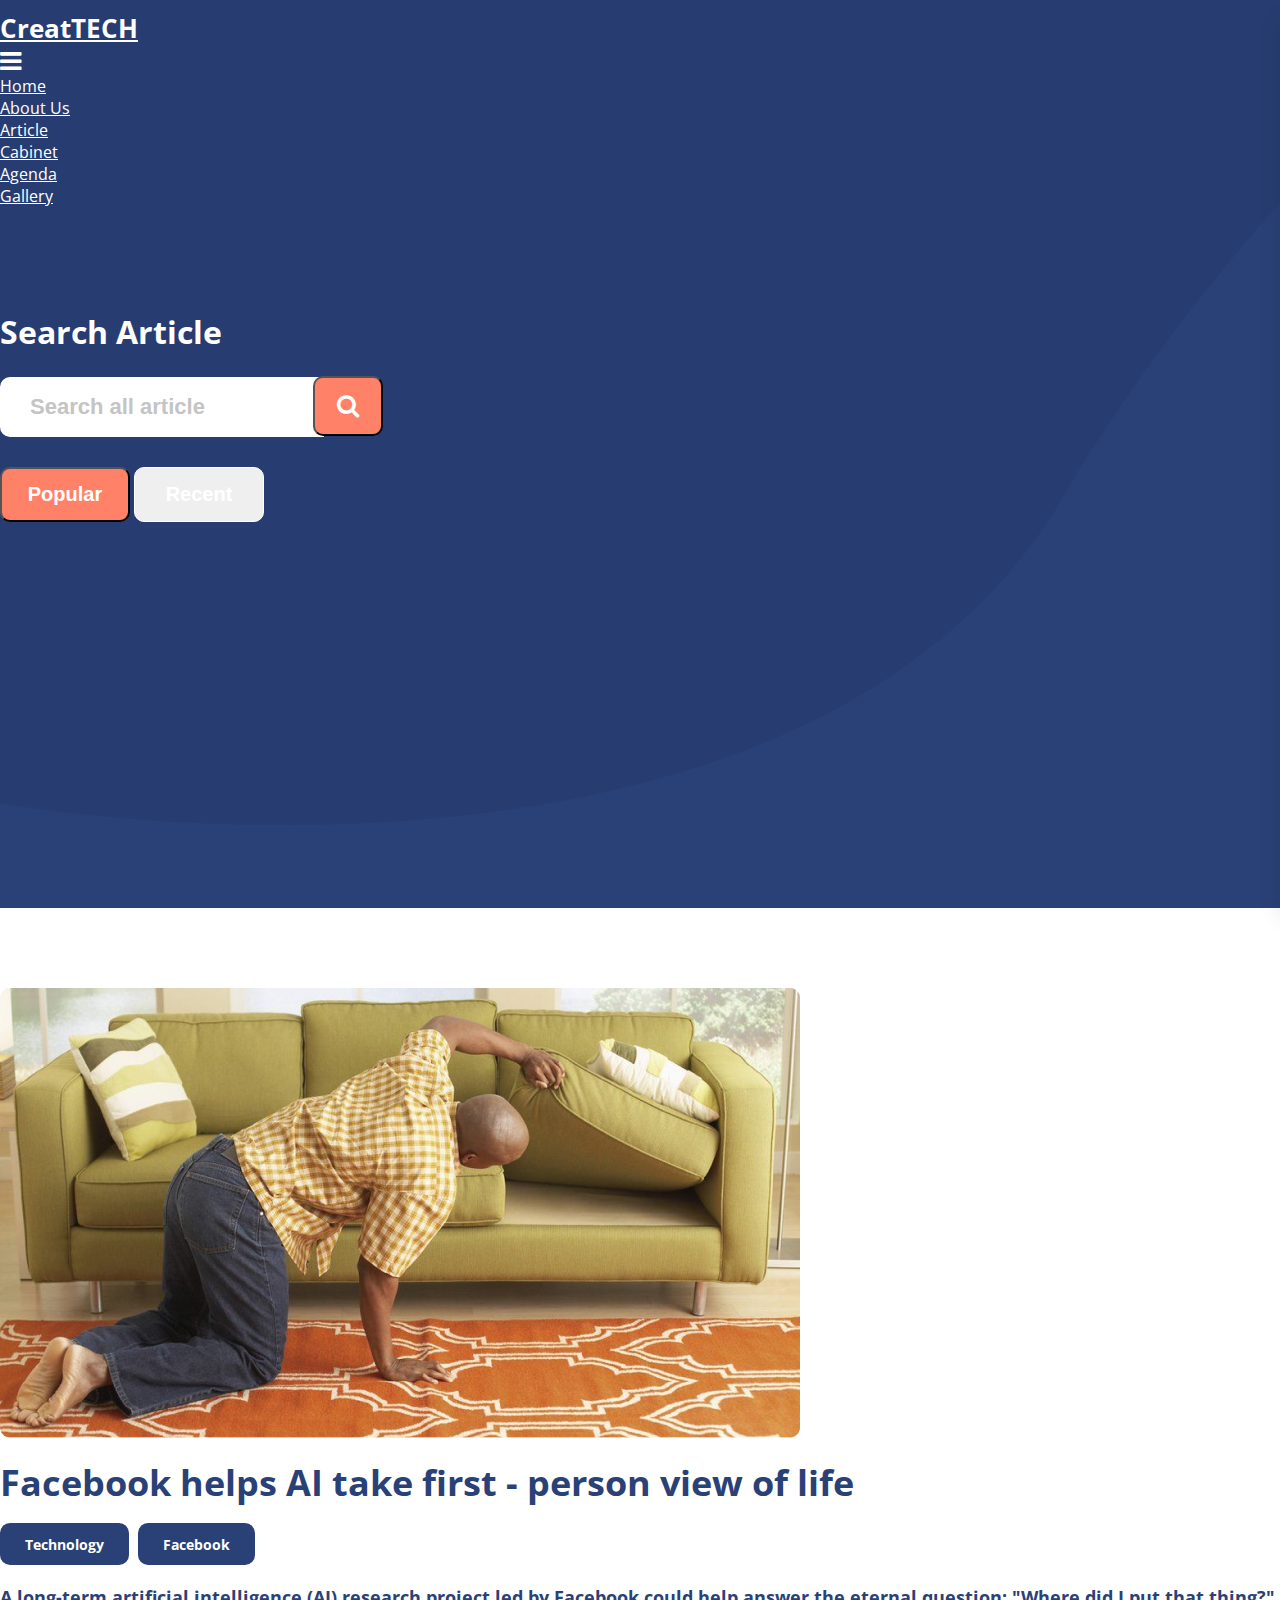
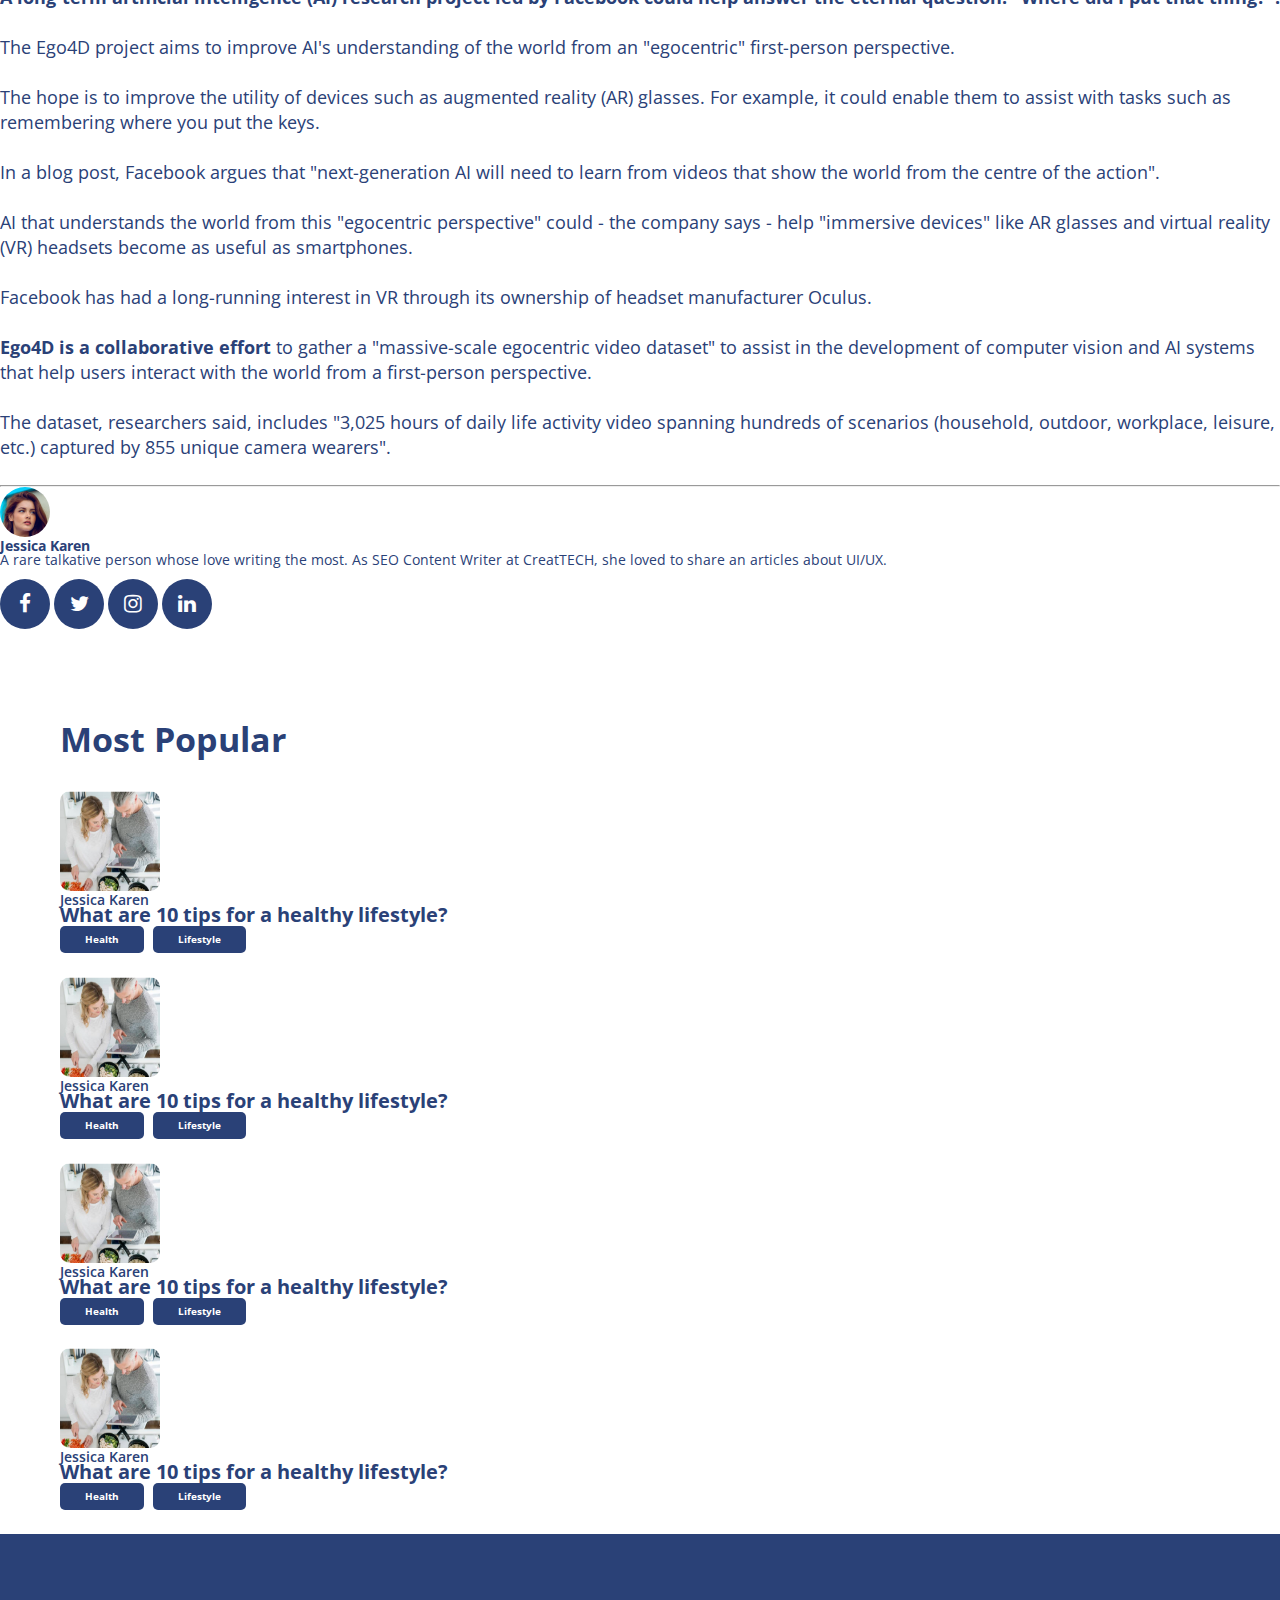
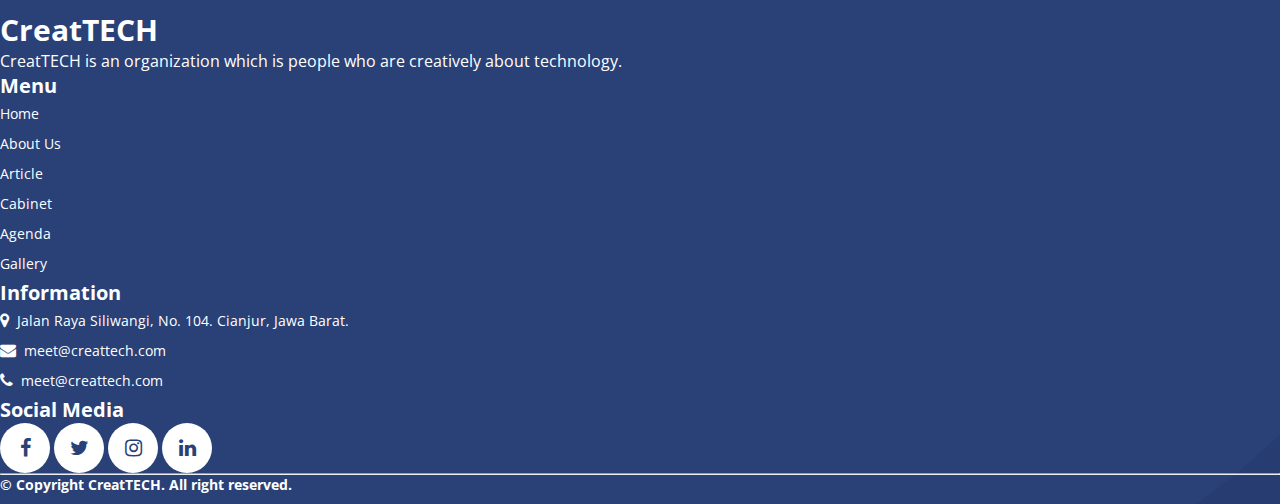
==== article-detail.html @ 6fa4849e "feat: all" ====
<!DOCTYPE html>
<html lang="en">

<head>
    <meta charset="UTF-8">
    <meta http-equiv="X-UA-Compatible" content="IE=edge">
    <meta name="viewport" content="width=device-width, initial-scale=1.0">
    <title>CreatTECH - a creative technology organization.</title>
    <link rel="stylesheet" href="assets/css/app.css">
    <link href="https://cdn.jsdelivr.net/npm/bootstrap@5.1.3/dist/css/bootstrap.min.css" rel="stylesheet"
        integrity="sha384-1BmE4kWBq78iYhFldvKuhfTAU6auU8tT94WrHftjDbrCEXSU1oBoqyl2QvZ6jIW3" crossorigin="anonymous">
    <link rel="stylesheet" href="https://cdnjs.cloudflare.com/ajax/libs/font-awesome/4.0.0/css/font-awesome.css">
</head>

<body>
    
    <div class="body__container">
        <div class="background-banner">
            <!-- Mobile menu -->
            <div class="mobile__view">
                <div class="mobile__view-header">
                    <div class="mobile__view-close">
                        <i class="fa fa-times navbar__toggler"></i>
                    </div>
                </div>
                <div class="mobile__view-body"></div>
            </div>
            <!-- End Mobile menu -->
            <nav class="navbar navbar-expand-lg py-3 navbar-dark">
                <div class="container">
                    <a class="navbar-brand" href="#">CreatTECH</a>
                    <div class="d-inline-block d-lg-none ms-md-0 ms-auto py-2"><i
                            class="fa fa-bars navbar__toggler"></i></div>
                    <div class="d-none d-lg-block">
                        <ul class="navbar-nav ms-auto mb-2 mb-lg-0" id="navbar__clone">
                            <li class="nav-item pe-md-5">
                                <a class="nav-link" href="index.html">Home</a>
                            </li>
                            <li class="nav-item pe-md-5">
                                <a class="nav-link" href="#about">About Us</a>
                            </li>
                            <li class="nav-item pe-md-5">
                                <a class="nav-link" href="#article">Article</a>
                            </li>
                            <li class="nav-item pe-md-5">
                                <a class="nav-link" href="#cabinet">Cabinet</a>
                            </li>
                            <li class="nav-item pe-md-5">
                                <a class="nav-link" href="#agenda">Agenda</a>
                            </li>
                            <li class="nav-item">
                                <a class="nav-link" href="#gallery">Gallery</a>
                            </li>
                        </ul>
                    </div>
                </div>
            </nav>
            <!-- Search Section -->
            <section id="search">
                <div class="search__content">
                    <div
                        class="d-flex justify-content-center align-items-center text-center container search__container w-50">
                        <div class="row">
                            <h1 class="search__title">Search Article</h1>
                            <form action="#" class="form-search form-inline">
                                <div class="input-group">
                                    <input type="text" class="form-control search__input" placeholder="Search all article">
                                    <button type="button" class="btn btn__search-article"><i
                                            class="fa fa-search"></i></button type="button">
                                </div>
                            </form>
                            <div class="search__addons">
                                <button type="button" class="btn btn-popular me-3">Popular</button>
                                <button type="button" class="btn btn-recent">Recent</button>
                            </div>
                        </div>
                    </div>
                </div>
            </section>
    
            <!-- End Search Section -->
        </div>
    
        <!-- Detail Section -->
    
        <section id="detail">
            <div class="detail__content">
                <div class="container">
                    <div class="row">
                        <div class="col-lg-8 col-sm-12 col-xs-12 detail__content-left">
                            <div class="detail__container">
                                <div class="detail__image">
                                    <img src="assets/images/article/article-detail-image-1.png" width="800" height="450"
                                        class="img-fluid" alt="">
                                </div>
                                <div class="detail__title">
                                    <h1>Facebook helps AI take first - person view of life</h1>
                                </div>
                                <div class="detail__tag">
                                    <span><a href="#">Technology</a></span>
                                    <span><a href="#">Facebook</a></span>
                                </div>
                                <div class="detail__content-text">
                                    <p>
                                        <b>A long-term artificial intelligence (AI) research project led by Facebook could
                                            help
                                            answer the eternal question: "Where did I put that thing?".
                                        </b><br><br>
                                        The Ego4D project aims to improve AI's understanding of the world from an
                                        "egocentric"
                                        first-person perspective. <br><br>
                                        The hope is to improve the utility of devices such as augmented reality (AR)
                                        glasses.
                                        For example, it could enable them to assist with tasks such as remembering where you
                                        put
                                        the keys. <br><br>
                                        In a blog post, Facebook argues that "next-generation AI will need to learn from
                                        videos
                                        that show the world from the centre of the action". <br><br>
                                        AI that understands the world from this "egocentric perspective" could - the company
                                        says - help "immersive devices" like AR glasses and virtual reality (VR) headsets
                                        become
                                        as useful as smartphones. <br><br>
                                        Facebook has had a long-running interest in VR through its ownership of headset
                                        manufacturer Oculus. <br><br>
                                        <b>Ego4D is a collaborative effort</b> to gather a "massive-scale egocentric video
                                        dataset" to
                                        assist in the development of computer vision and AI systems that help users interact
                                        with the world from a first-person perspective. <br><br>
                                        The dataset, researchers said, includes "3,025 hours of daily life activity video
                                        spanning hundreds of scenarios (household, outdoor, workplace, leisure, etc.)
                                        captured
                                        by 855 unique camera wearers".
                                    </p>
                                </div>
                            </div>
                            <div class="detail__line">
                                <hr class="detail__line-hr">
                            </div>
                            <div class="detail__author d-flex align-items-center">
                                <img src="assets/images/avatar.png" alt="">
                                <div class="flex-column ps-3 pt-3">
                                    <div class="detail__author-name">
                                        <h3>Jessica Karen</h3>
                                    </div>
                                    <div class="detail__author-description">
                                        <p>A rare talkative person whose love writing the most. As SEO Content Writer at
                                            CreatTECH, she loved to share an articles about UI/UX.</p>
                                    </div>
                                </div>
                            </div>
                            <div class="detail__share">
                                <ul>
                                    <li class="me-2"><a href="#"><i class="fa fa-facebook"></i></a></li>
                                    <li class="me-2"><a href="#"><i class="fa fa-twitter"></i></a></li>
                                    <li class="me-2"><a href="#"><i class="fa fa-instagram"></i></a></li>
                                    <li class="me-2"><a href="#"><i class="fa fa-linkedin"></i></a></li>
                                </ul>
                            </div>
                        </div>
                        <div class="col-lg-4 col-sm-12 col-xs-12 d-none d-lg-block detail__content-right">
                            <div class="detail__popular-text">
                                <h1>Most Popular</h1>
                            </div>
                            <div class="detail__popular-container">
                                <div class="detail__popular-content d-flex align-items-center">
                                    <div class="detail__popular-thumbnail">
                                        <a href="">
                                            <img src="assets/images/article/article-image-3.png" width="100" alt="">
                                        </a>
                                    </div>
                                    <div class="flex-column ps-3">
                                        <div class="detail__popular-author">
                                            <h3>Jessica Karen</h3>
                                        </div>
                                        <div class="detail__popular-title">
                                            <h1>What are 10 tips for a healthy lifestyle?</h1>
                                        </div>
                                        <div class="detail__popular-tag">
                                            <span><a href="#">Health</a></span>
                                            <span><a href="#">Lifestyle</a></span>
                                        </div>
                                    </div>
                                </div>
                                <div class="detail__popular-content d-flex align-items-center">
                                    <div class="detail__popular-thumbnail">
                                        <a href="">
                                            <img src="assets/images/article/article-image-3.png" width="100" alt="">
                                        </a>
                                    </div>
                                    <div class="flex-column ps-3">
                                        <div class="detail__popular-author">
                                            <h3>Jessica Karen</h3>
                                        </div>
                                        <div class="detail__popular-title">
                                            <h1>What are 10 tips for a healthy lifestyle?</h1>
                                        </div>
                                        <div class="detail__popular-tag">
                                            <span><a href="#">Health</a></span>
                                            <span><a href="#">Lifestyle</a></span>
                                        </div>
                                    </div>
                                </div>
                                <div class="detail__popular-content d-flex align-items-center">
                                    <div class="detail__popular-thumbnail">
                                        <a href="">
                                            <img src="assets/images/article/article-image-3.png" width="100" alt="">
                                        </a>
                                    </div>
                                    <div class="flex-column ps-3">
                                        <div class="detail__popular-author">
                                            <h3>Jessica Karen</h3>
                                        </div>
                                        <div class="detail__popular-title">
                                            <h1>What are 10 tips for a healthy lifestyle?</h1>
                                        </div>
                                        <div class="detail__popular-tag">
                                            <span><a href="#">Health</a></span>
                                            <span><a href="#">Lifestyle</a></span>
                                        </div>
                                    </div>
                                </div>
                                <div class="detail__popular-content d-flex align-items-center">
                                    <div class="detail__popular-thumbnail">
                                        <a href="">
                                            <img src="assets/images/article/article-image-3.png" width="100" alt="">
                                        </a>
                                    </div>
                                    <div class="flex-column ps-3">
                                        <div class="detail__popular-author">
                                            <h3>Jessica Karen</h3>
                                        </div>
                                        <div class="detail__popular-title">
                                            <h1>What are 10 tips for a healthy lifestyle?</h1>
                                        </div>
                                        <div class="detail__popular-tag">
                                            <span><a href="#">Health</a></span>
                                            <span><a href="#">Lifestyle</a></span>
                                        </div>
                                    </div>
                                </div>
                            </div>
                        </div>
                    </div>
                </div>
            </div>
        </section>
    
        <!-- End Detail Section -->
    
        <!-- Footer Section -->
    
        <section id="footer">
            <div class="footer__content">
                <div class="container">
                    <div class="row">
                        <div class="col-md-4 mb-3">
                            <div class="footer-logo">
                                <h1 class="mb-3">CreatTECH</h1>
                                <p>CreatTECH is an organization which is people who are creatively about technology.</p>
                            </div>
                        </div>
                        <div class="col-md-2 mb-3">
                            <div class="footer-menu">
                                <h3 class="footer-title">Menu</h3>
                                <ul class="mt-4">
                                    <li><a href="">Home</a></li>
                                    <li><a href="">About Us</a></li>
                                    <li><a href="">Article</a></li>
                                    <li><a href="">Cabinet</a></li>
                                    <li><a href="">Agenda</a></li>
                                    <li><a href="">Gallery</a></li>
                                </ul>
                            </div>
                        </div>
                        <div class="col-md-3 mb-3">
                            <div class="footer-information">
                                <h3 class="footer-title">Information</h3>
                                <ul class="mt-4">
                                    <li><i class="fa fa-map-marker"></i>Jalan Raya Siliwangi, No. 104. Cianjur, Jawa Barat.
                                    </li>
                                    <li><i class="fa fa-envelope"></i>meet@creattech.com</li>
                                    <li><i class="fa fa-phone"></i>meet@creattech.com</li>
                                </ul>
                            </div>
                        </div>
                        <div class="col-md-3">
                            <div class="footer-social-media">
                                <h3 class="footer-title">Social Media</h3>
                                <ul class="mt-4">
                                    <li class="me-2"><a href=""><i class="fa fa-facebook"></i></a></li>
                                    <li class="me-2"><a href=""><i class="fa fa-twitter"></i></a></li>
                                    <li class="me-2"><a href=""><i class="fa fa-instagram"></i></a></li>
                                    <li class="me-2"><a href=""><i class="fa fa-linkedin"></i></a></li>
                                </ul>
                            </div>
                        </div>
                    </div>
                </div>
                <div class="container-fluid">
                    <hr class="footer-line">
                </div>
                <div class="footer-copyright">
                    <h3 class="text-center">&copy; Copyright CreatTECH. All right reserved.</h3>
                </div>
            </div>
        </section>
    
        <!-- End Footer Section -->
    </div>

    <script src="https://cdn.jsdelivr.net/npm/@popperjs/core@2.10.2/dist/umd/popper.min.js"
        integrity="sha384-7+zCNj/IqJ95wo16oMtfsKbZ9ccEh31eOz1HGyDuCQ6wgnyJNSYdrPa03rtR1zdB"
        crossorigin="anonymous"></script>
    <script src="https://cdn.jsdelivr.net/npm/bootstrap@5.1.3/dist/js/bootstrap.min.js"
        integrity="sha384-QJHtvGhmr9XOIpI6YVutG+2QOK9T+ZnN4kzFN1RtK3zEFEIsxhlmWl5/YESvpZ13"
        crossorigin="anonymous"></script>
    <script>

        const toggle = document.querySelector('navbar-toggler')
        const navbar = document.querySelector('navbar-collapse')
        toggle.addEventListener('click', function () {
            navbar.classList.toggle('show')
        })

    </script>
</body>

</html>
---- assets/css/app.css ----
@import url("https://fonts.googleapis.com/css2?family=Open+Sans:ital,wght@0,300;0,400;0,500;0,600;0,700;0,800;1,300;1,400;1,500;1,600;1,700;1,800&display=swap");
* {
  margin: 0;
  padding: 0;
}

body {
  font-family: "Open Sans", sans-serif !important;
  max-width: 100%;
}

.body__container::before {
  transition: 0.3s all ease-in-out;
  background: rgba(0, 0, 0, 0.6);
  content: "";
  position: absolute;
  top: 0;
  bottom: 0;
  left: 0;
  right: 0;
  opacity: 0;
  visibility: hidden;
  overflow: hidden;
  z-index: 2000;
}

.body__view-off .body__container {
  position: absolute;
  height: 100%;
  width: 100%;
  z-index: 2;
  overflow: hidden;
}

.body__view-off .body__container::before {
  opacity: 0.5;
  visibility: visible;
}

.mobile__view {
  width: 100%;
  position: fixed;
  right: 0;
  z-index: 2000;
  padding-top: 20px;
  background: #ffffff;
  height: 100vh;
  transform: translateX(100%);
  box-shadow: -10px 0 20px -10px rgba(0, 0, 0, 0.1);
  transition: 0.3s all ease-in-out;
  margin-top: 0;
  overflow: hidden;
}

.mobile__view-body {
  color: #2A4177 !important;
  overflow: hidden;
}

.body__view-off .mobile__view {
  transform: translateX(0%);
}

.mobile__view .mobile__view-header {
  width: 100%;
  float: left;
  padding: 0 20px;
}

.mobile__view .mobile__view-header .mobile__view-close {
  float: right;
  margin-top: 8px;
  margin-right: 10px;
}

.mobile__view .mobile__view-header .mobile__view-close i {
  font-size: 40px;
  display: inline-block;
  padding-right: 10px;
  line-height: 1;
  cursor: pointer;
  transition: 0.3s all ease;
  color: #2A4177 !important;
}

.mobile__view .mobile__view-body {
  overflow: scroll;
  position: relative;
  padding-top: 45px;
}

.mobile__view .mobile__clone-view {
  padding: 0;
  margin: 0;
  list-style: none;
  position: relative;
}

.mobile__view .mobile__clone-view a {
  padding: 25px 20px;
  display: block;
  position: relative;
  color: #2A4177;
  text-align: center;
  font-size: 20px;
  font-weight: 600;
}

ol, ul {
  padding-left: 0rem !important;
}

.btn {
  transition: 0.3s ease-in !important;
}

.btn:hover {
  background-color: #ef745c !important;
}

.navbar-brand {
  font-style: normal;
  font-weight: bold;
  font-size: 26px !important;
  line-height: 41px;
  color: #ffffff;
}

.navbar__toggler {
  cursor: pointer;
}

.nav-link {
  font-size: 16px;
  line-height: 22px;
  color: #2A4177 !important;
}

.fa-bars {
  color: #ffffff;
  font-size: 25px !important;
}

.background-banner {
  background-image: url("../images/banner.svg");
  background-repeat: no-repeat;
  background-size: cover;
  min-height: 100vh !important;
}

#hero .hero__content {
  padding: 50px 0 100px 0;
}
#hero .hero__content .hero__information .hero__welcome {
  width: 150px;
  height: 30px;
  background-color: #ffffff;
  border-radius: 6px;
  padding-top: 0.5rem;
}
#hero .hero__content .hero__information .hero__welcome > p {
  font-style: normal;
  font-weight: normal;
  font-size: 12px;
  line-height: 16px;
  color: #252D4F;
}
#hero .hero__content .hero__information .hero__title > h1 {
  font-size: 42px;
  font-style: normal;
  font-weight: bold;
  line-height: 55px;
  color: #ffffff;
}
#hero .hero__content .hero__information .hero__description {
  max-width: 400px;
}
#hero .hero__content .hero__information .hero__description > p {
  font-style: normal;
  font-size: 16px;
  line-height: 24px;
  color: #ffffff;
}
#hero .hero__content .hero__information .hero__btn {
  margin-top: 2rem;
}
#hero .hero__content .hero__information .hero__btn .hero__button {
  min-width: 200px;
  height: 65px;
  background-color: #FF8268;
  border-radius: 10px;
  font-style: normal;
  font-weight: bold;
  font-size: 18px;
  line-height: 50px;
  color: #ffffff;
}

#search .search__content {
  padding: 100px 0 100px 0;
}
#search .search__content .search__title {
  font-weight: bold;
  font-size: 32px;
  line-height: 49px;
  color: #ffffff;
  margin-bottom: 20px;
}
#search .search__content .input-group {
  margin-bottom: 30px;
}
#search .search__content .search__input {
  height: 60px;
  border-radius: 10px 0 0 10px;
  border: 0;
  z-index: 0;
  padding-left: 30px;
  font-weight: 600;
  font-size: 22px;
  line-height: 30px;
  color: #2A4177;
}
#search .search__content .search__input::placeholder {
  color: #C4C4C4;
}
#search .search__content .btn__search-article {
  width: 70px;
  height: 60px;
  background-color: #FF8268;
  font-size: 1.5em;
  color: #ffffff;
  border-radius: 10px;
  margin-left: -15px !important;
}
#search .search__content .btn-popular,
#search .search__content .btn-recent {
  width: 130px;
  height: 55px;
  border-radius: 10px;
  font-weight: bold;
  font-size: 20px;
  line-height: 27px;
  color: #ffffff;
}
#search .search__content .btn-popular {
  background-color: #FF8268;
}
#search .search__content .btn-recent {
  border: 1px solid #ffffff;
}
#search .search__content .btn-recent:hover {
  background-color: transparent !important;
}

#department .department__content .department__text > p {
  font-size: 16px;
  font-weight: 600;
  color: #6153BC;
  text-transform: uppercase;
}
#department .department__content .department__title > h1 {
  font-size: 32px;
  font-weight: bold;
  color: #2A4177;
}

#about {
  background-color: #FDFCFF;
}
#about .about__content {
  padding: 80px 0;
}
#about .about__text > p {
  font-size: 16px;
  font-weight: 600;
  line-height: 22px;
  color: #6153BC;
  text-transform: uppercase;
}
#about .about__title > h1 {
  font-style: normal;
  font-weight: bold;
  font-size: 42px;
  line-height: 55px;
  color: #2A4177;
}
#about .about__description > p {
  font-style: normal;
  font-weight: normal;
  font-size: 16px;
  line-height: 25px;
  color: #6B7285;
}
#about .about__btn .about__button {
  min-width: 200px;
  height: 65px;
  background-color: #FF8268;
  border-radius: 10px;
  font-style: normal;
  font-weight: bold;
  font-size: 18px;
  line-height: 50px;
  color: #ffffff;
}

#article .article__content {
  padding: 70px 0;
}
#article .article__content .article__text > p {
  font-size: 16px;
  font-weight: 600;
  color: #6153BC;
  text-transform: uppercase;
}
#article .article__content .article__title h1 {
  font-size: 32px;
  font-weight: bold;
  color: #2A4177;
}
#article .article__content .article__list .article__wrapper .article__tag {
  margin: 35px 0 30px 0;
}
#article .article__content .article__list .article__wrapper .article__tag span:nth-child(1) {
  margin-right: 5px;
}
#article .article__content .article__list .article__wrapper .article__tag > span {
  min-width: 120px;
  background-color: #2A4177;
  padding: 10px 25px;
  border-radius: 10px;
}
#article .article__content .article__list .article__wrapper .article__tag a {
  text-decoration: none;
  font-size: 14px;
  font-weight: bold;
  color: #ffffff;
}
#article .article__content .article__list .article__wrapper .article__short-title a {
  text-decoration: none;
}
#article .article__content .article__list .article__wrapper .article__short-title h3 {
  font-weight: bold;
  font-size: 26px;
  line-height: 35px;
  color: #2A4177;
}
#article .article__content .article__list .article__wrapper .article__short-description > p {
  font-weight: normal;
  font-size: 14px;
  line-height: 23px;
  color: #6B7285;
}
#article .article__content .article__list .article__wrapper .article__author img {
  border-radius: 100%;
}
#article .article__content .article__list .article__wrapper .article__author .article__author-name {
  font-weight: bold;
  font-size: 14px;
  line-height: 19px;
  color: #2A4177;
}
#article .article__content .article__list .article__wrapper .article__author .article__author-role {
  font-weight: normal;
  font-size: 14px;
  line-height: 19px;
  color: #2A4177;
}
#article .article__content .article__show-more .article__show-more-button {
  min-width: 200px;
  height: 65px;
  background-color: #FF8268;
  border-radius: 10px;
  font-style: normal;
  font-weight: bold;
  font-size: 18px;
  color: #ffffff;
  line-height: 50px;
}

#cabinet {
  background-color: #FDFCFF;
}
#cabinet .cabinet__content {
  padding: 70px 0 20px 0;
}
#cabinet .cabinet__content .cabinet__text > p {
  font-weight: 600;
  font-size: 16px;
  line-height: 22px;
  color: #2A4177;
  text-transform: uppercase;
}
#cabinet .cabinet__content .cabinet__title > h1 {
  font-size: 32px;
  font-weight: bold;
  color: #2A4177;
}
#cabinet .cabinet__content .cabinet__list img {
  border-radius: 100%;
}
#cabinet .cabinet__content .cabinet__list .cabinet__list-information a {
  text-decoration: none;
}
#cabinet .cabinet__content .cabinet__list .cabinet__list-information h3 {
  font-weight: bold;
  font-size: 26px;
  line-height: 35px;
  color: #2A4177;
}
#cabinet .cabinet__content .cabinet__list .cabinet__list-information h5 {
  font-style: normal;
  font-weight: normal;
  font-size: 20px;
  line-height: 27px;
  color: #2A4177;
}

#agenda .agenda__content {
  padding: 70px 0;
}
#agenda .agenda__content .agenda__text > p {
  font-size: 16px;
  font-weight: 600;
  color: #6153BC;
  text-transform: uppercase;
}
#agenda .agenda__content .agenda__title h1 {
  font-size: 32px;
  font-weight: bold;
  color: #2A4177;
}
#agenda .agenda__content .agenda__list .agenda__wrapper .agenda__tag {
  margin: 35px 0 30px 0;
}
#agenda .agenda__content .agenda__list .agenda__wrapper .agenda__tag span:nth-child(1) {
  margin-right: 5px;
}
#agenda .agenda__content .agenda__list .agenda__wrapper .agenda__tag > span {
  min-width: 120px;
  background-color: #2A4177;
  padding: 10px 25px;
  border-radius: 10px;
}
#agenda .agenda__content .agenda__list .agenda__wrapper .agenda__tag a {
  text-decoration: none;
  font-size: 14px;
  font-weight: bold;
  color: #ffffff;
}
#agenda .agenda__content .agenda__list .agenda__wrapper .agenda__short-title a {
  text-decoration: none;
}
#agenda .agenda__content .agenda__list .agenda__wrapper .agenda__short-title h3 {
  font-weight: bold;
  font-size: 26px;
  line-height: 35px;
  color: #2A4177;
}
#agenda .agenda__content .agenda__list .agenda__wrapper .agenda__short-description > p {
  font-weight: normal;
  font-size: 14px;
  line-height: 23px;
  color: #6B7285;
}
#agenda .agenda__content .agenda__list .agenda__wrapper .agenda__author img {
  border-radius: 100%;
}
#agenda .agenda__content .agenda__list .agenda__wrapper .agenda__author .agenda__author-name {
  font-weight: bold;
  font-size: 14px;
  line-height: 19px;
  color: #2A4177;
}
#agenda .agenda__content .agenda__list .agenda__wrapper .agenda__author .agenda__author-role {
  font-weight: normal;
  font-size: 14px;
  line-height: 19px;
  color: #2A4177;
}
#agenda .agenda__content .agenda__show-more .agenda__show-more-button {
  min-width: 200px;
  height: 65px;
  background-color: #FF8268;
  border-radius: 10px;
  font-style: normal;
  font-weight: bold;
  font-size: 18px;
  line-height: 50px;
  color: #ffffff;
}

#gallery {
  background-color: #FDFCFF;
}
#gallery .gallery__content {
  padding: 80px 0 90px 0;
}
#gallery .gallery__text > p {
  font-size: 16px;
  font-weight: 600;
  color: #6153BC;
  text-transform: uppercase;
}
#gallery .gallery__title h1 {
  font-size: 32px;
  font-weight: bold;
  color: #2A4177;
}
#gallery .gallery__list {
  margin-top: 4em;
}
#gallery .gallery__list .row__gallery {
  box-sizing: border-box;
  display: grid;
  grid-template-columns: repeat(4, 1fr);
  grid-auto-rows: 180px;
  gap: 15px;
}
#gallery .gallery__list .row__gallery .row__gallery-image {
  overflow: hidden;
  position: relative;
  border-radius: 10px;
}
#gallery .gallery__list .row__gallery img {
  width: 100%;
  height: 100%;
  object-fit: cover;
  border-radius: 10px;
  transition: 0.5s ease-in-out;
}
#gallery .gallery__list .row__gallery img:hover {
  transform: scale(1.3);
}
#gallery .gallery__list .row__gallery .row__gallery-image-col-2 {
  grid-column: span 2;
}
#gallery .gallery__list .row__gallery .row__gallery-image-row-2 {
  grid-row: span 2;
}

#detail .detail__content-left {
  padding-top: 80px;
  padding-bottom: 20px;
}
#detail .detail__content-left .detail__container h1 {
  font-style: normal;
  font-weight: bold;
  font-size: 36px;
  line-height: 40px;
  color: #2A4177;
  margin-top: 20px;
}
#detail .detail__content-left .detail__container .detail__tag {
  margin: 30px 0;
}
#detail .detail__content-left .detail__container .detail__tag span:nth-child(1) {
  margin-right: 5px;
}
#detail .detail__content-left .detail__container .detail__tag > span {
  min-width: 120px;
  background-color: #2A4177;
  padding: 10px 25px;
  border-radius: 10px;
}
#detail .detail__content-left .detail__container .detail__tag a {
  text-decoration: none;
  font-size: 14px;
  font-weight: bold;
  color: #ffffff;
}
#detail .detail__content-left .detail__container .detail__content-text {
  color: #2A4177;
  font-size: 18px;
  line-height: 25px;
  margin-bottom: 25px;
}
#detail .detail__content-left .detail__container .detail__line-hr {
  background-color: #C4C4C4;
}
#detail .detail__content-left .detail__author {
  margin-top: 0px;
}
#detail .detail__content-left .detail__author img {
  border-radius: 100%;
}
#detail .detail__content-left .detail__author h3 {
  font-weight: bold;
  font-size: 14px;
  line-height: 8px;
  color: #2A4177;
}
#detail .detail__content-left .detail__author p {
  font-weight: normal;
  font-size: 14px;
  color: #2A4177;
}
#detail .detail__content-left .detail__share ul {
  margin-top: 10px;
}
#detail .detail__content-left .detail__share ul i.fa {
  font-size: 1.3rem;
}
#detail .detail__content-left .detail__share li {
  display: inline-block;
  width: 50px;
  height: 50px;
  background-color: #2A4177;
  border-radius: 100%;
}
#detail .detail__content-left .detail__share li a {
  color: #ffffff;
  display: flex;
  height: 100%;
  justify-content: center;
  text-decoration: none;
  align-items: center;
}
#detail .detail__content-right {
  padding: 70px 0 0 60px;
}
#detail .detail__content-right .detail__popular-content {
  margin-bottom: 1.8rem;
}
#detail .detail__content-right .detail__popular-text h1 {
  font-weight: bold;
  font-size: 34px;
  line-height: 40px;
  color: #2A4177;
  margin-bottom: 2rem;
}
#detail .detail__content-right .detail__popular-thumbnail img {
  border-radius: 10px;
  width: 100px;
  height: 100px;
}
#detail .detail__content-right .detail__popular-author h3 {
  font-weight: 600;
  font-size: 14px;
  line-height: 8px;
  color: #2A4177;
}
#detail .detail__content-right .detail__popular-title h1 {
  font-style: normal;
  font-weight: bold;
  font-size: 20px;
  line-height: 22px;
  color: #2A4177;
}
#detail .detail__content-right .detail__popular-tag span:nth-child(1) {
  margin-right: 5px;
}
#detail .detail__content-right .detail__popular-tag > span {
  min-width: 60px;
  background-color: #2A4177;
  padding: 0 25px 5px 25px;
  border-radius: 5px;
}
#detail .detail__content-right .detail__popular-tag a {
  text-decoration: none;
  font-size: 10px;
  font-weight: bold;
  color: #ffffff;
}

#footer {
  background-image: url("../images/footer-wave.svg");
  background-repeat: no-repeat;
  background-size: cover;
  position: relative;
}
#footer .footer__content {
  padding: 75px 0 10px 0;
}
#footer .footer__content .footer-logo {
  width: 80%;
  color: #ffffff;
}
#footer .footer__content .footer-logo h1 {
  font-weight: bold;
  font-size: 30px;
  color: #ffffff;
}
#footer .footer__content .footer-logo p {
  font-size: 16px;
  color: #ffffff;
}
#footer .footer__content .footer-menu ul {
  list-style: none;
}
#footer .footer__content .footer-menu ul li {
  font-size: 14px;
  line-height: 30px;
}
#footer .footer__content .footer-menu ul li a {
  color: #ffffff;
  text-decoration: none;
}
#footer .footer__content .footer-information ul {
  list-style: none;
}
#footer .footer__content .footer-information ul li {
  color: #ffffff;
  font-size: 14px;
  list-style: 30px;
  line-height: 30px;
}
#footer .footer__content .footer-information ul li i.fa {
  font-size: 1rem;
  margin-right: 0.5em;
}
#footer .footer__content .footer-social-media ul {
  list-style: none;
}
#footer .footer__content .footer-social-media ul li {
  font-size: 20px;
  list-style: 30px;
  line-height: 30px;
  display: inline-block;
  width: 50px;
  height: 50px;
  border-radius: 100%;
  background-color: #ffffff;
}
#footer .footer__content .footer-social-media ul li a {
  color: #2A4177;
  display: flex;
  justify-content: center;
  align-items: center;
  height: 100%;
  text-decoration: none;
}
#footer .footer__content .footer-title {
  font-size: 20px;
  color: #ffffff;
}
#footer .footer__content .footer-line {
  background-color: #ffffff;
}
#footer .footer__content .footer-copyright h3 {
  font-size: 14px;
  line-height: 19px;
  color: #ffffff;
}

@media screen and (min-width: 991px) {
  .nav-link {
    color: #ffffff !important;
  }

  .background-banner {
    padding-top: 0.5rem;
  }
}
@media screen and (max-width: 768px) {
  #department .department__list {
    padding-top: 2rem;
  }
  #department img {
    width: 60%;
    padding-bottom: 1.5rem;
  }

  #about .about__content img {
    padding-top: 3rem;
  }
  #about .about__content .about__title > h1 {
    font-size: 38px;
    line-height: 50px;
    padding-top: 10px;
  }

  .article__show-more {
    padding-top: 3rem;
  }

  .agenda__show-more {
    padding-top: 3rem;
  }
}
@media screen and (max-width: 1024px) {
  #gallery .gallery__content .gallery__list .row__gallery {
    grid-template-columns: repeat(2, 1fr);
  }
}
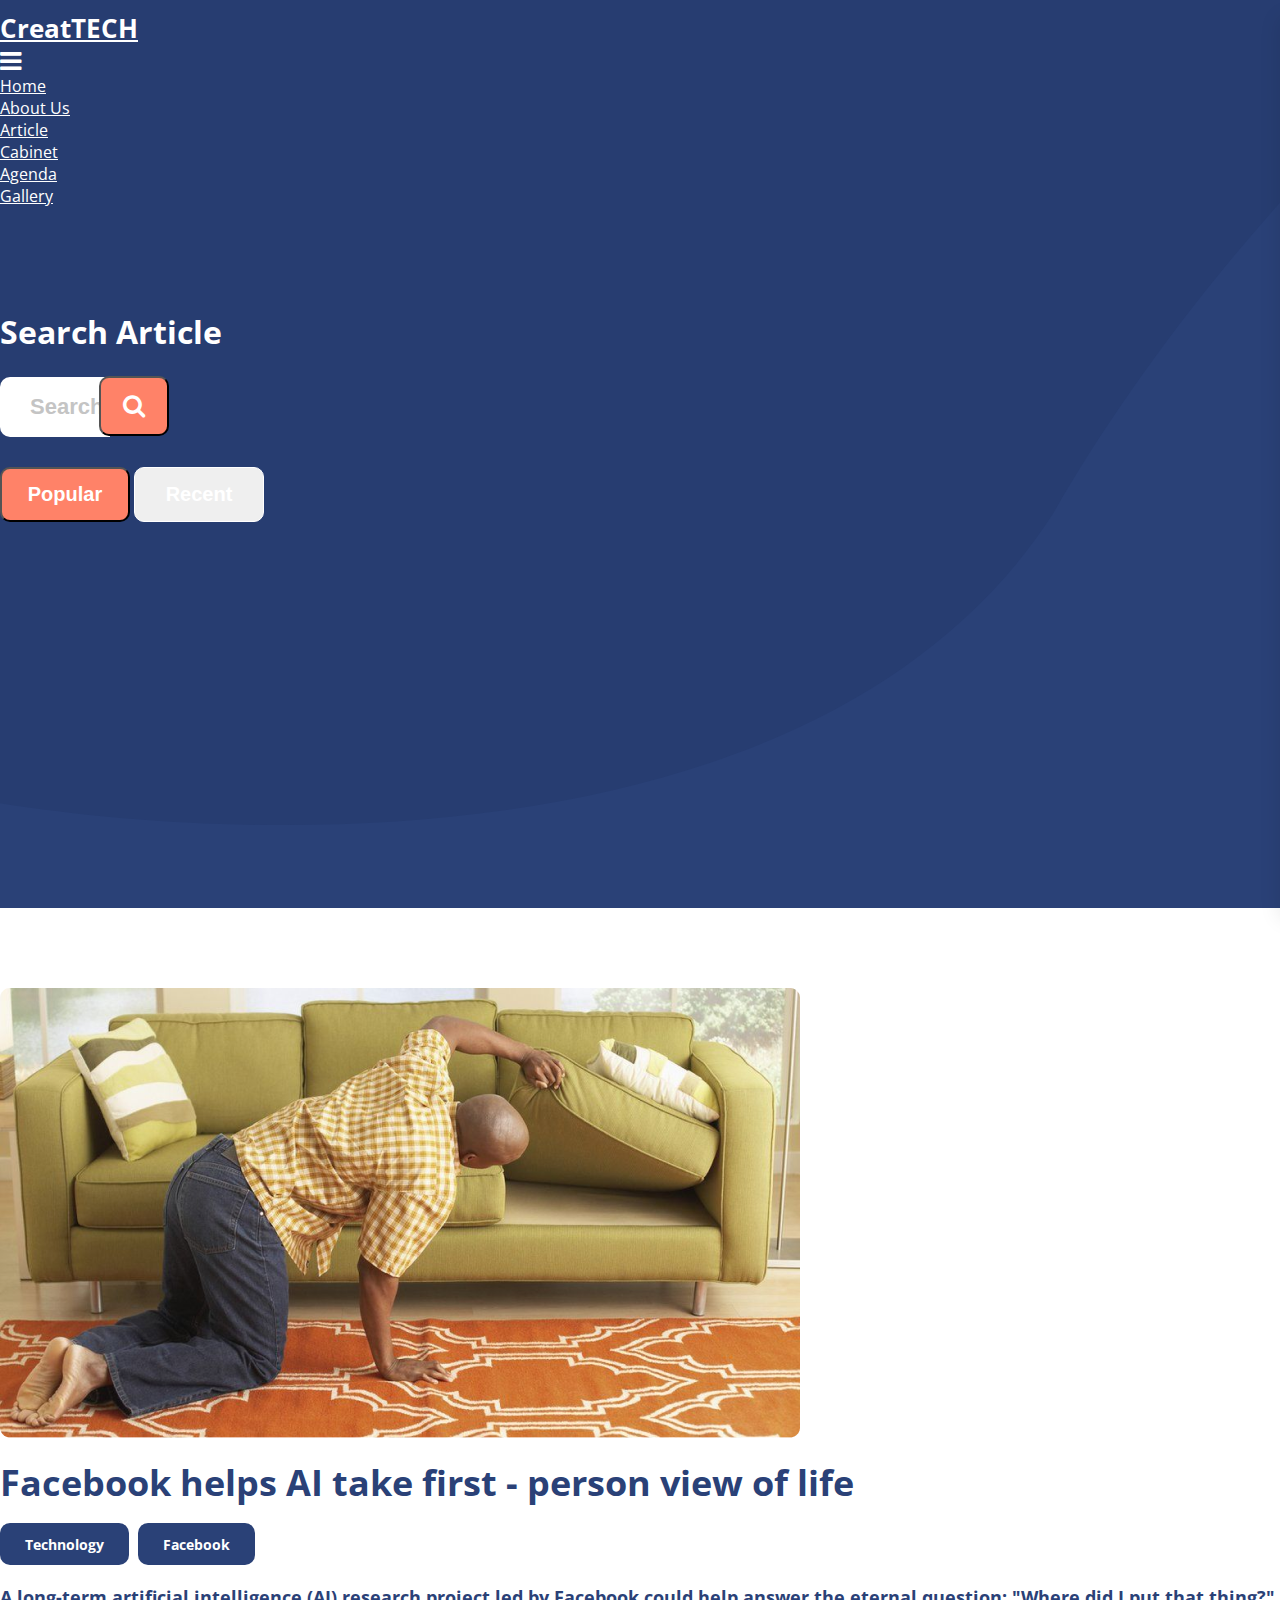
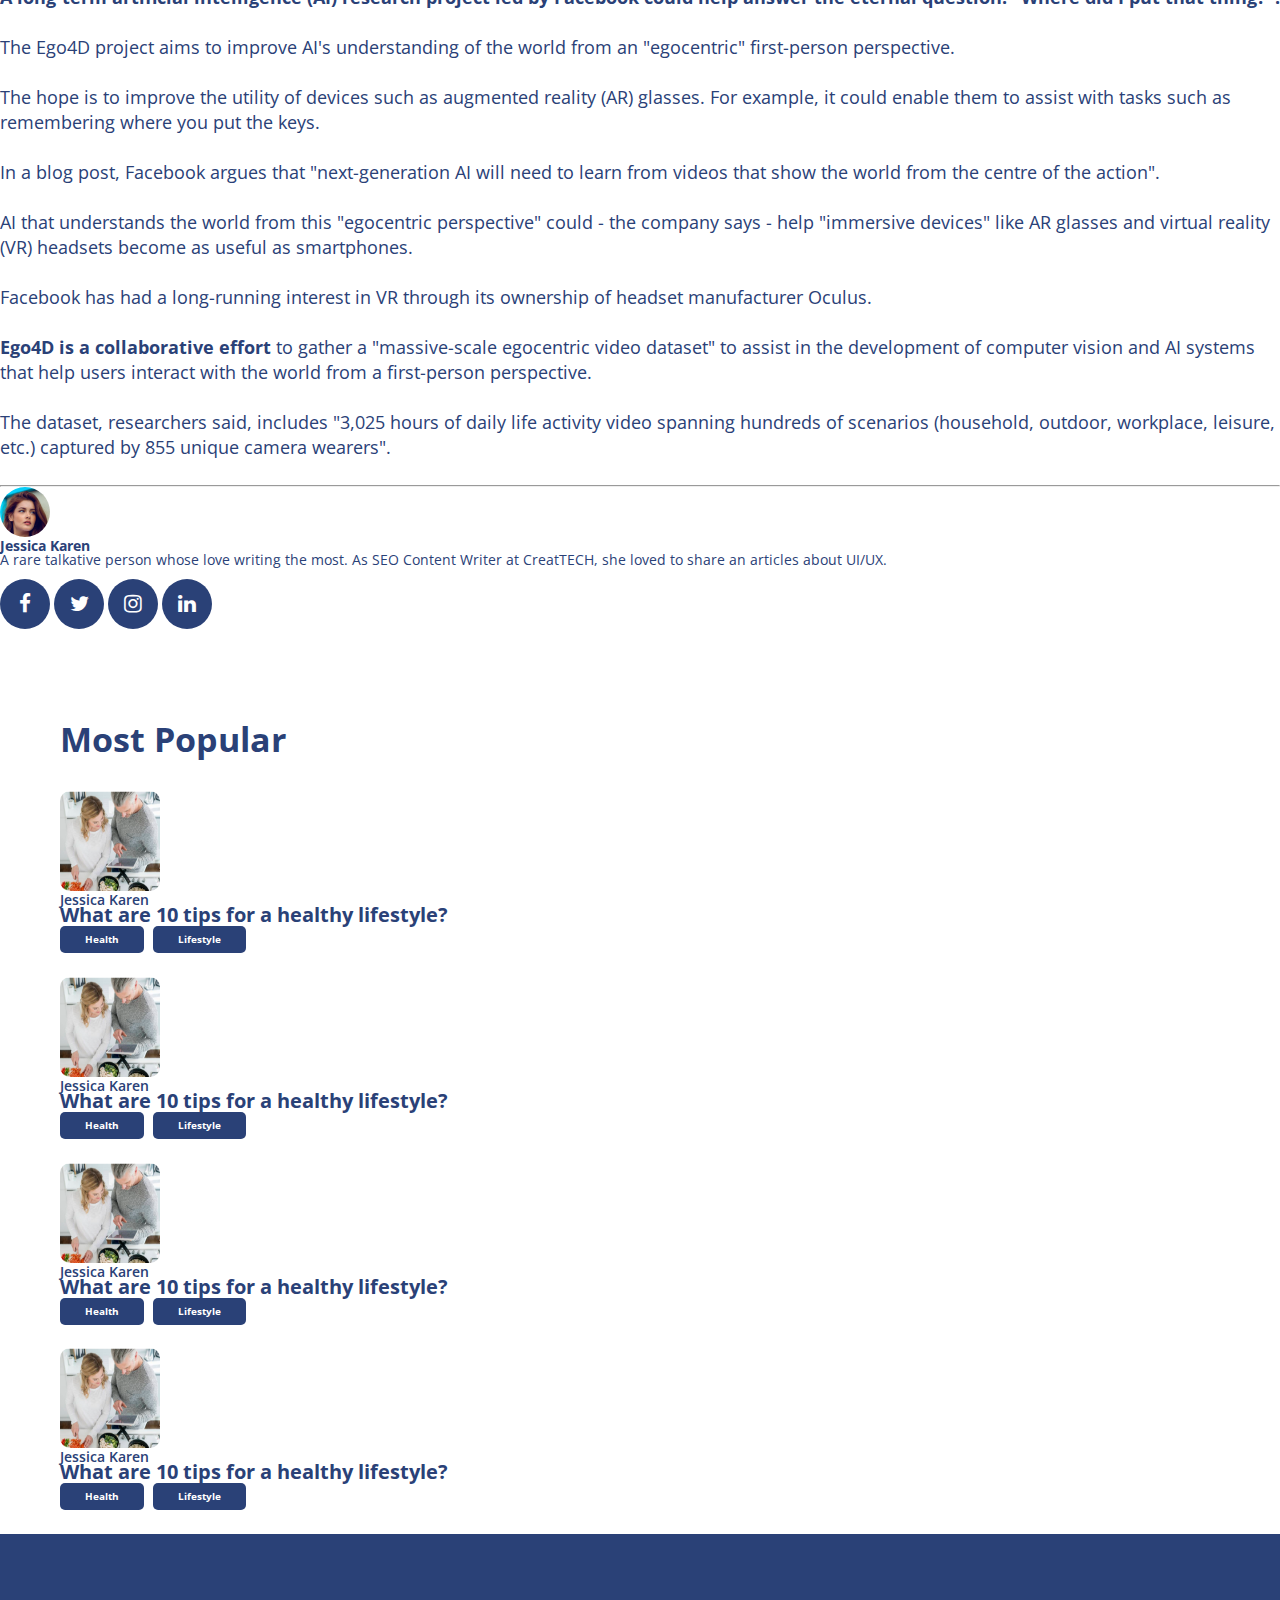
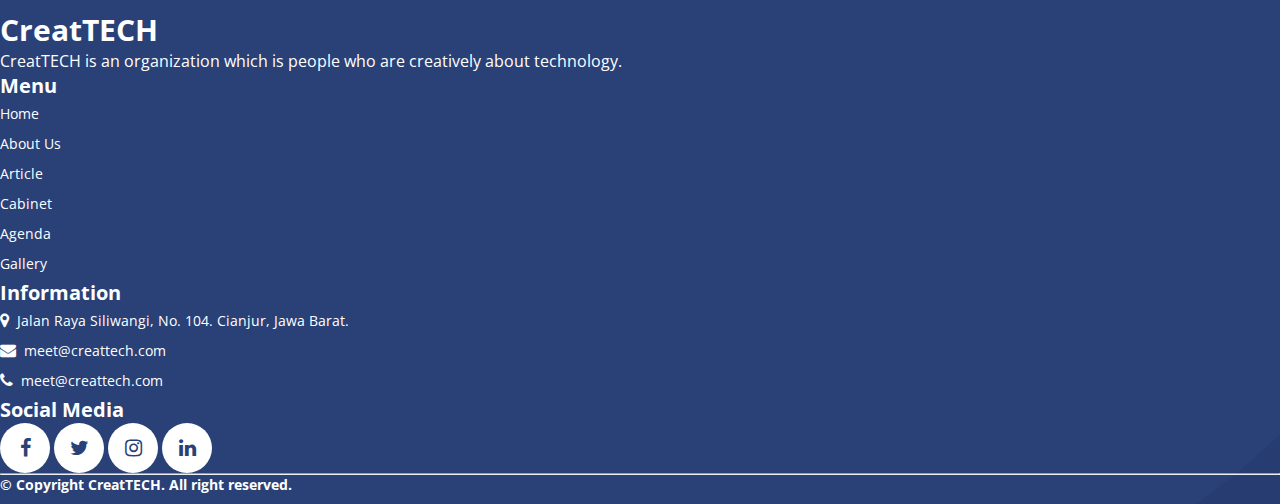
==== commit 0eae1404: "fix: responsive device" ====
--- a/article-detail.html
+++ b/article-detail.html
@@ -59,7 +59,7 @@
             <section id="search">
                 <div class="search__content">
                     <div
-                        class="d-flex justify-content-center align-items-center text-center container search__container w-50">
+                        class="d-flex justify-content-center align-items-center text-center container search__container">
                         <div class="row">
                             <h1 class="search__title">Search Article</h1>
                             <form action="#" class="form-search form-inline">
--- a/assets/css/app.css
+++ b/assets/css/app.css
@@ -210,6 +210,7 @@
   margin-bottom: 30px;
 }
 #search .search__content .search__input {
+  width: 80px !important;
   height: 60px;
   border-radius: 10px 0 0 10px;
   border: 0;
@@ -781,4 +782,33 @@
   #gallery .gallery__content .gallery__list .row__gallery {
     grid-template-columns: repeat(2, 1fr);
   }
+
+  #search .search__content {
+    padding: 80px 0;
+  }
+  #search .search__content .search__title {
+    font-size: 28px !important;
+    color: #ffffff;
+    margin-bottom: 20px;
+  }
+  #search .search__content .input-group {
+    margin-bottom: 30px;
+  }
+  #search .search__content .search__input {
+    height: 60px;
+    border-radius: 10px 0 0 10px;
+    border: 0;
+    z-index: 0;
+    padding-left: 30px;
+    font-weight: 600;
+    font-size: 22px;
+    line-height: 30px;
+    color: #2A4177;
+  }
+
+  .article__tag > span {
+    font-size: 8px;
+    width: 80px;
+    padding: 15px 15px !important;
+  }
 }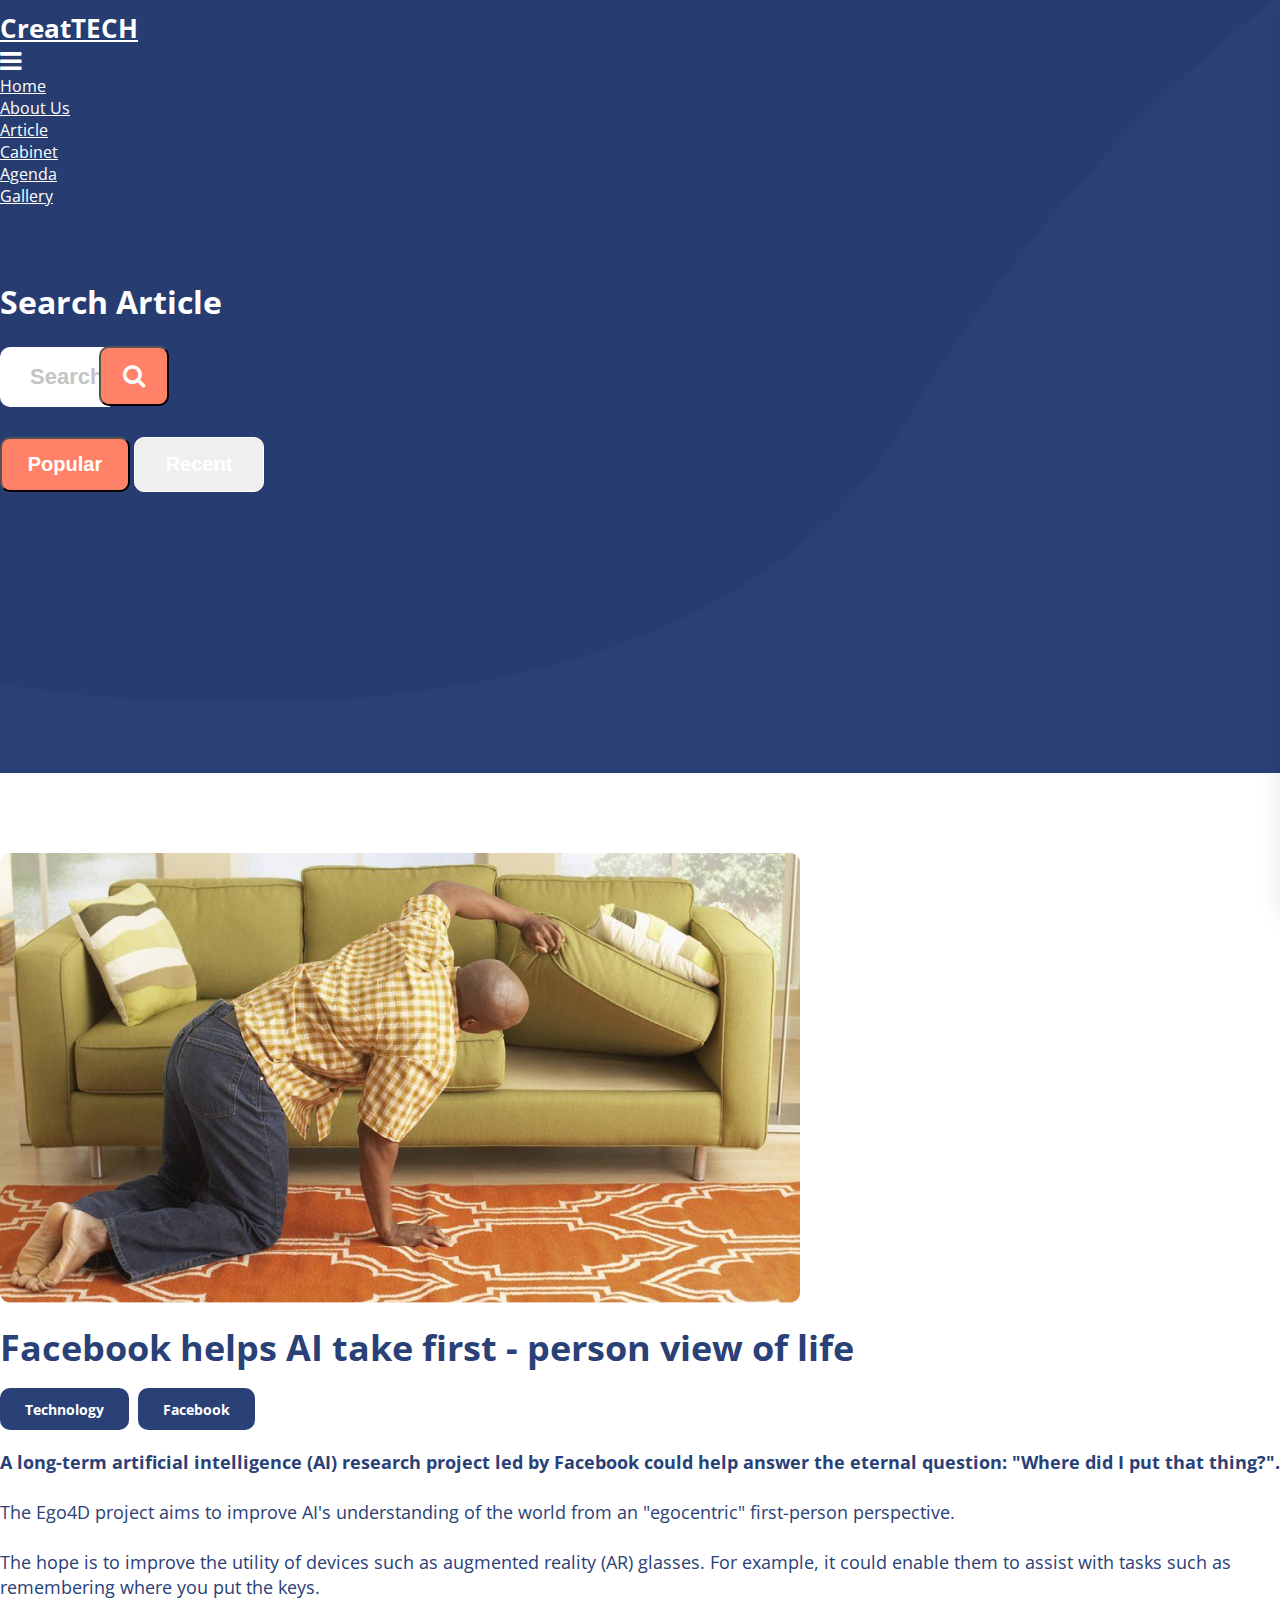
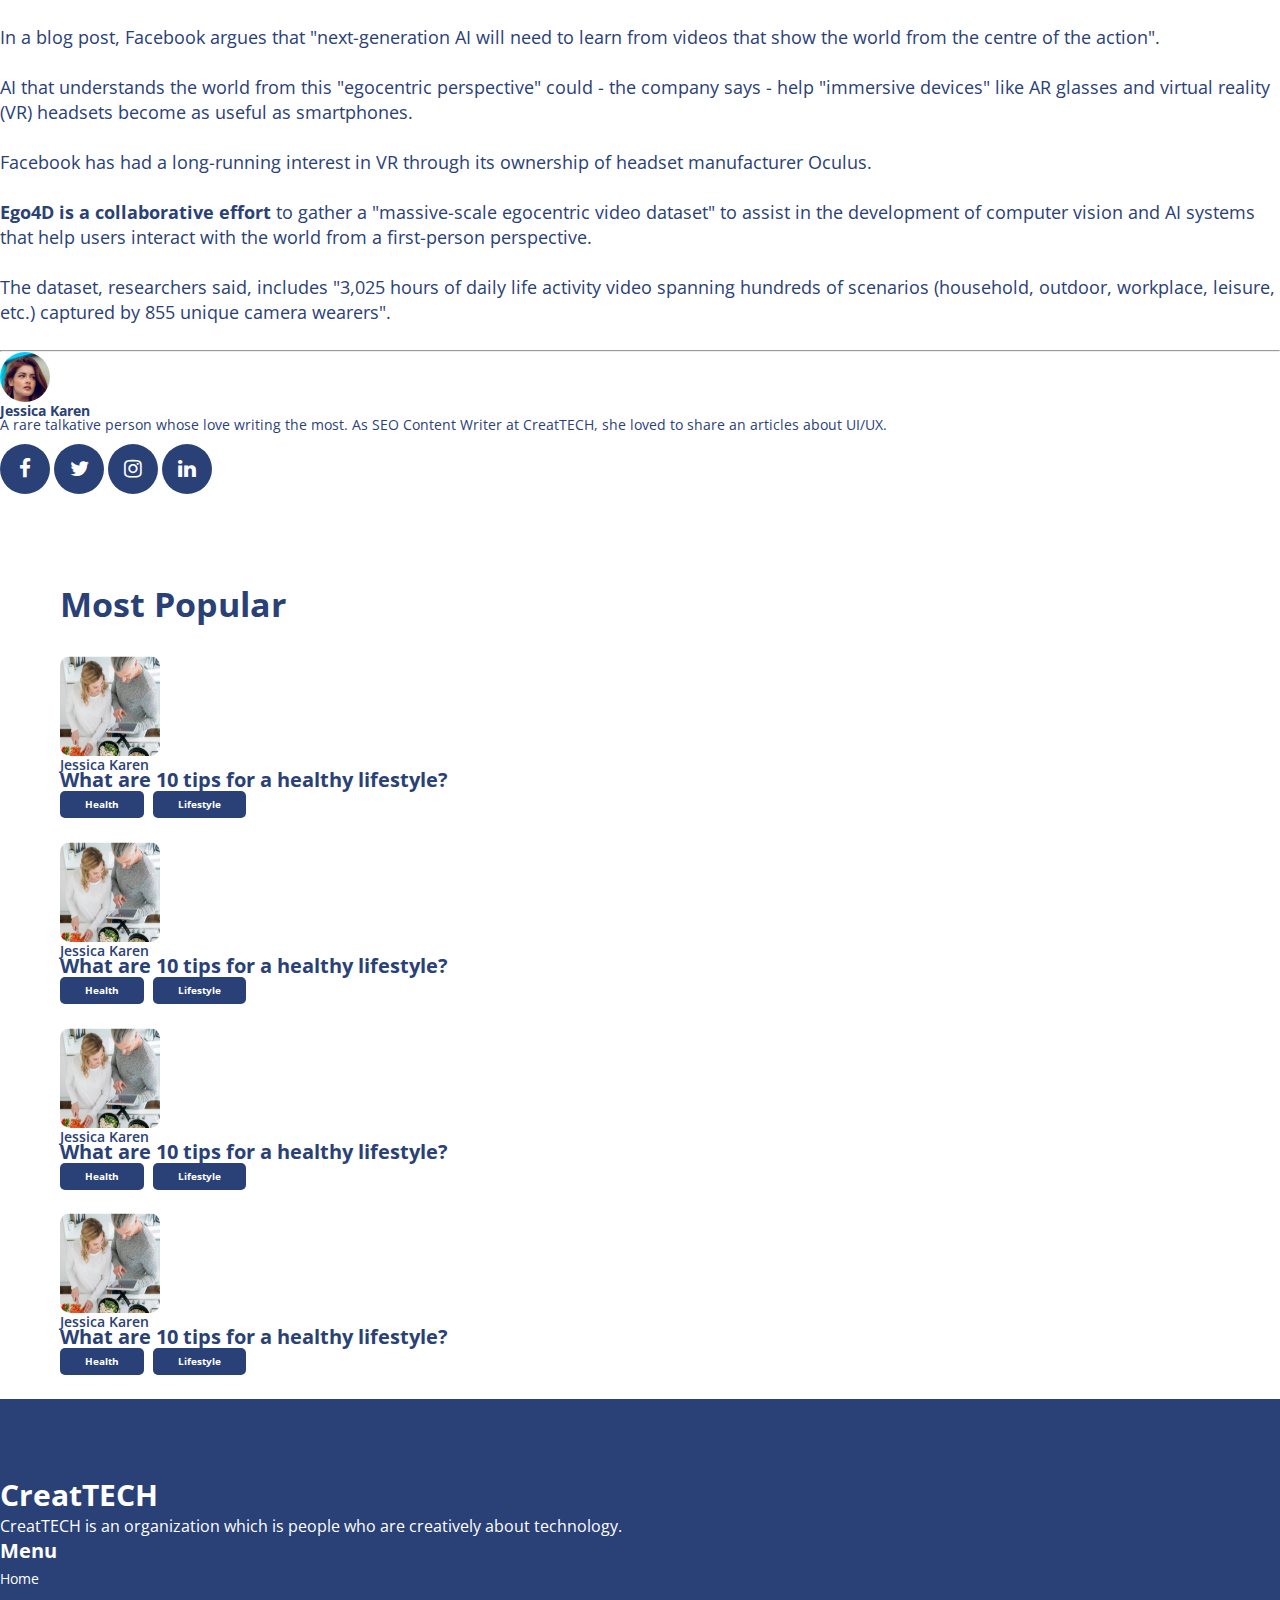
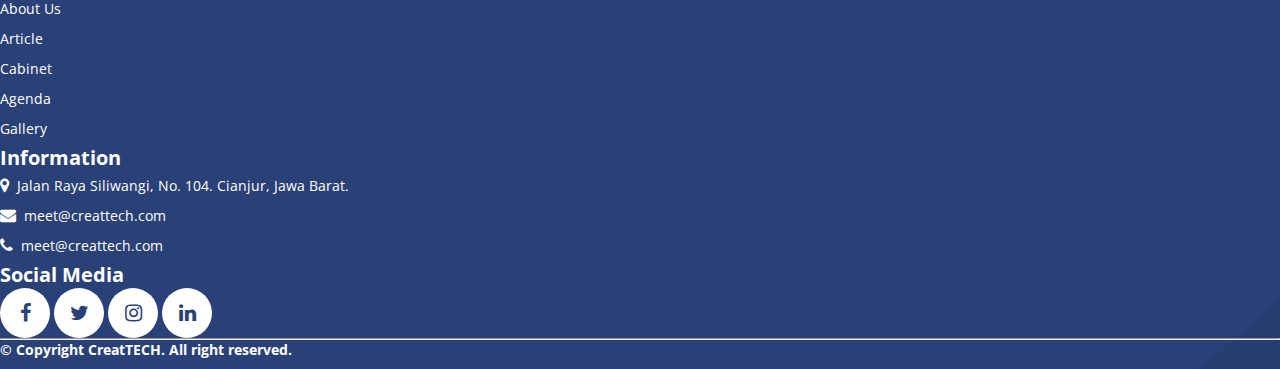
==== commit fcb2e3ea: "fix: edit all features" ====
--- a/article-detail.html
+++ b/article-detail.html
@@ -13,9 +13,9 @@
 </head>
 
 <body>
-    
+
     <div class="body__container">
-        <div class="background-banner">
+        <div class="background-search">
             <!-- Mobile menu -->
             <div class="mobile__view">
                 <div class="mobile__view-header">
@@ -64,7 +64,8 @@
                             <h1 class="search__title">Search Article</h1>
                             <form action="#" class="form-search form-inline">
                                 <div class="input-group">
-                                    <input type="text" class="form-control search__input" placeholder="Search all article">
+                                    <input type="text" class="form-control search__input"
+                                        placeholder="Search all article">
                                     <button type="button" class="btn btn__search-article"><i
                                             class="fa fa-search"></i></button type="button">
                                 </div>
@@ -77,12 +78,12 @@
                     </div>
                 </div>
             </section>
-    
+
             <!-- End Search Section -->
         </div>
-    
+
         <!-- Detail Section -->
-    
+
         <section id="detail">
             <div class="detail__content">
                 <div class="container">
@@ -102,7 +103,8 @@
                                 </div>
                                 <div class="detail__content-text">
                                     <p>
-                                        <b>A long-term artificial intelligence (AI) research project led by Facebook could
+                                        <b>A long-term artificial intelligence (AI) research project led by Facebook
+                                            could
                                             help
                                             answer the eternal question: "Where did I put that thing?".
                                         </b><br><br>
@@ -111,23 +113,29 @@
                                         first-person perspective. <br><br>
                                         The hope is to improve the utility of devices such as augmented reality (AR)
                                         glasses.
-                                        For example, it could enable them to assist with tasks such as remembering where you
+                                        For example, it could enable them to assist with tasks such as remembering where
+                                        you
                                         put
                                         the keys. <br><br>
                                         In a blog post, Facebook argues that "next-generation AI will need to learn from
                                         videos
                                         that show the world from the centre of the action". <br><br>
-                                        AI that understands the world from this "egocentric perspective" could - the company
-                                        says - help "immersive devices" like AR glasses and virtual reality (VR) headsets
+                                        AI that understands the world from this "egocentric perspective" could - the
+                                        company
+                                        says - help "immersive devices" like AR glasses and virtual reality (VR)
+                                        headsets
                                         become
                                         as useful as smartphones. <br><br>
                                         Facebook has had a long-running interest in VR through its ownership of headset
                                         manufacturer Oculus. <br><br>
-                                        <b>Ego4D is a collaborative effort</b> to gather a "massive-scale egocentric video
+                                        <b>Ego4D is a collaborative effort</b> to gather a "massive-scale egocentric
+                                        video
                                         dataset" to
-                                        assist in the development of computer vision and AI systems that help users interact
+                                        assist in the development of computer vision and AI systems that help users
+                                        interact
                                         with the world from a first-person perspective. <br><br>
-                                        The dataset, researchers said, includes "3,025 hours of daily life activity video
+                                        The dataset, researchers said, includes "3,025 hours of daily life activity
+                                        video
                                         spanning hundreds of scenarios (household, outdoor, workplace, leisure, etc.)
                                         captured
                                         by 855 unique camera wearers".
@@ -245,11 +253,11 @@
                 </div>
             </div>
         </section>
-    
+
         <!-- End Detail Section -->
-    
+
         <!-- Footer Section -->
-    
+
         <section id="footer">
             <div class="footer__content">
                 <div class="container">
@@ -277,7 +285,8 @@
                             <div class="footer-information">
                                 <h3 class="footer-title">Information</h3>
                                 <ul class="mt-4">
-                                    <li><i class="fa fa-map-marker"></i>Jalan Raya Siliwangi, No. 104. Cianjur, Jawa Barat.
+                                    <li><i class="fa fa-map-marker"></i>Jalan Raya Siliwangi, No. 104. Cianjur, Jawa
+                                        Barat.
                                     </li>
                                     <li><i class="fa fa-envelope"></i>meet@creattech.com</li>
                                     <li><i class="fa fa-phone"></i>meet@creattech.com</li>
@@ -305,7 +314,7 @@
                 </div>
             </div>
         </section>
-    
+
         <!-- End Footer Section -->
     </div>
 
--- a/assets/css/app.css
+++ b/assets/css/app.css
@@ -148,6 +148,36 @@
   min-height: 100vh !important;
 }
 
+.background-search {
+  background-image: url("../images/banner.svg");
+  background-repeat: no-repeat;
+  background-size: cover;
+  min-height: 85vh !important;
+}
+
+.skeleton {
+  position: relative;
+  background: #e2e2e2;
+  overflow: hidden;
+  border-radius: 10px;
+}
+
+.skeleton::before {
+  display: block;
+  content: "";
+  position: absolute;
+  width: 100%;
+  height: 100%;
+  background: linear-gradient(90deg, transparent, rgba(255, 255, 255, 0.2), transparent);
+  transform: translateX(-100%);
+  animation: loading 1.5s infinite;
+}
+
+@keyframes loading {
+  100% {
+    transform: translateX(100%);
+  }
+}
 #hero .hero__content {
   padding: 50px 0 100px 0;
 }
@@ -197,7 +227,7 @@
 }
 
 #search .search__content {
-  padding: 100px 0 100px 0;
+  padding: 70px 0 80px 0;
 }
 #search .search__content .search__title {
   font-weight: bold;
@@ -751,6 +781,10 @@
   .background-banner {
     padding-top: 0.5rem;
   }
+
+  .background-search {
+    padding-top: 0.5rem;
+  }
 }
 @media screen and (max-width: 768px) {
   #department .department__list {
@@ -805,10 +839,4 @@
     line-height: 30px;
     color: #2A4177;
   }
-
-  .article__tag > span {
-    font-size: 8px;
-    width: 80px;
-    padding: 15px 15px !important;
-  }
 }